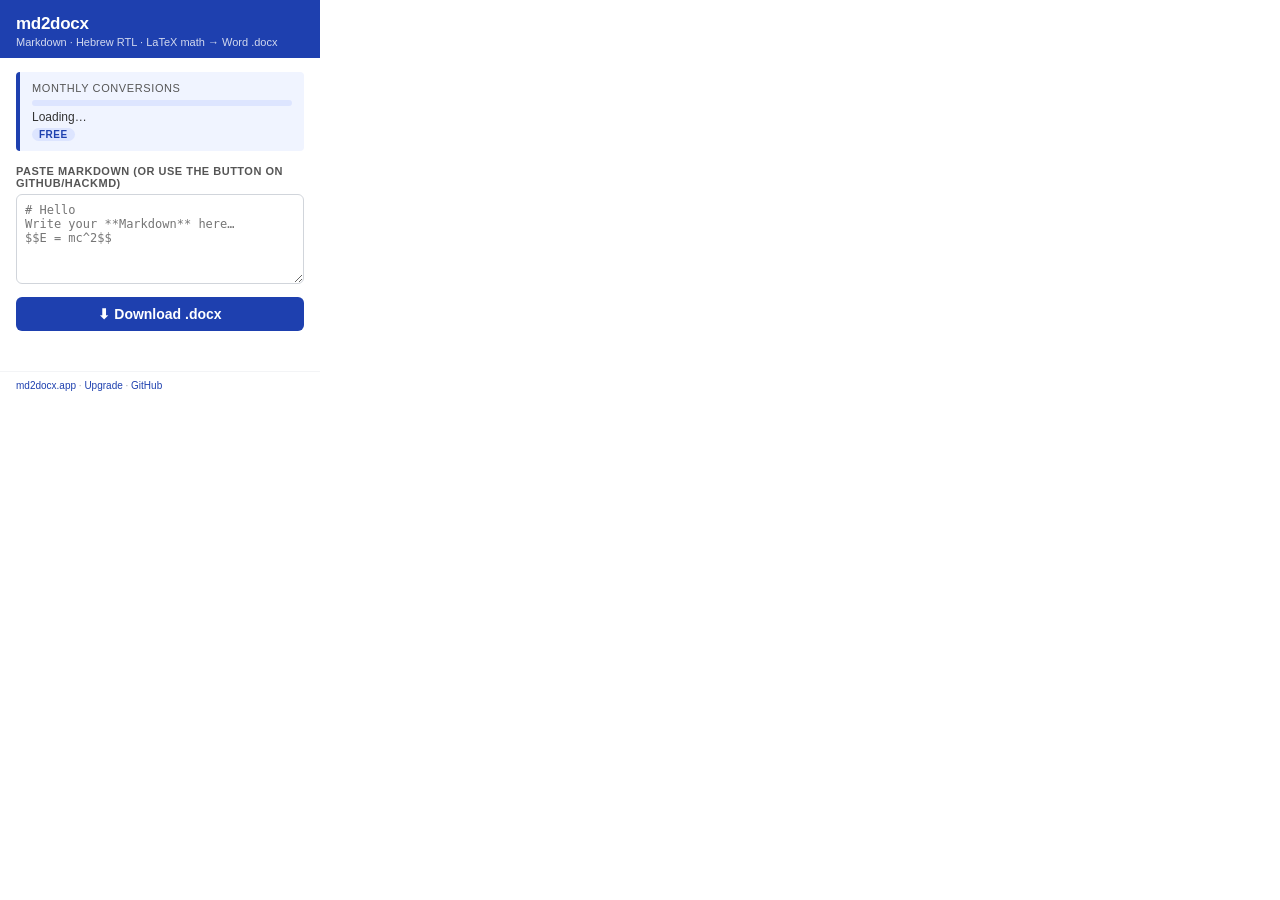
==== extension/popup.html @ 274e8eb8 "feat: full SaaS deployment scaffold (Phases 1–3) - md2docx.py: add convert_markdown() public API, fi" ====
<!DOCTYPE html>
<html lang="en">
<head>
  <meta charset="UTF-8" />
  <meta name="viewport" content="width=device-width, initial-scale=1.0" />
  <title>md2docx</title>
  <style>
    * { box-sizing: border-box; margin: 0; padding: 0; }

    body {
      font-family: -apple-system, BlinkMacSystemFont, "Segoe UI", sans-serif;
      font-size: 14px;
      color: #1a1a1a;
      background: #fff;
      width: 320px;
      min-height: 200px;
    }

    header {
      background: #1e40af;
      color: #fff;
      padding: 14px 16px 10px;
    }
    header h1 { font-size: 17px; font-weight: 700; letter-spacing: -0.3px; }
    header p  { font-size: 11px; opacity: 0.8; margin-top: 2px; }

    .quota-box {
      background: #f0f4ff;
      border-left: 4px solid #1e40af;
      margin: 14px 16px 0;
      padding: 10px 12px;
      border-radius: 4px;
    }
    .quota-box .label { font-size: 11px; text-transform: uppercase;
                        letter-spacing: 0.6px; color: #555; }
    .quota-bar-wrap   { background: #dde5ff; border-radius: 99px;
                        height: 6px; margin: 6px 0 4px; overflow: hidden; }
    .quota-bar        { height: 100%; background: #1e40af;
                        border-radius: 99px; transition: width 0.4s; }
    .quota-text       { font-size: 12px; color: #333; }
    .quota-text strong { color: #1e40af; }

    .tier-badge {
      display: inline-block;
      margin-top: 4px;
      font-size: 10px;
      font-weight: 700;
      text-transform: uppercase;
      letter-spacing: 0.5px;
      padding: 1px 7px;
      border-radius: 99px;
      background: #dde5ff;
      color: #1e40af;
    }
    .tier-badge.pro  { background: #d1fae5; color: #065f46; }
    .tier-badge.team { background: #fef3c7; color: #92400e; }

    .convert-section { padding: 14px 16px; }
    .convert-section label {
      font-size: 11px; font-weight: 600; text-transform: uppercase;
      letter-spacing: 0.5px; color: #555; display: block; margin-bottom: 5px;
    }
    textarea {
      width: 100%; height: 90px; resize: vertical;
      border: 1px solid #d1d5db; border-radius: 6px;
      padding: 8px; font-size: 12px; font-family: "JetBrains Mono",
      "Fira Code", monospace; outline: none;
    }
    textarea:focus { border-color: #1e40af; box-shadow: 0 0 0 2px #bfdbfe; }

    .btn {
      display: block; width: 100%; margin-top: 10px;
      padding: 9px 0; border: none; border-radius: 6px;
      font-size: 14px; font-weight: 600; cursor: pointer;
      transition: opacity 0.15s;
    }
    .btn:disabled { opacity: 0.45; cursor: not-allowed; }
    .btn-primary  { background: #1e40af; color: #fff; }
    .btn-primary:hover:not(:disabled) { background: #1e3a8a; }
    .btn-upgrade  { background: #f59e0b; color: #fff; margin-top: 6px; }
    .btn-upgrade:hover { background: #d97706; }

    .status {
      font-size: 12px; margin-top: 8px; min-height: 18px;
      text-align: center; color: #6b7280;
    }
    .status.error   { color: #dc2626; }
    .status.success { color: #059669; }

    footer {
      padding: 8px 16px 12px;
      font-size: 10px; color: #9ca3af;
      border-top: 1px solid #f3f4f6;
    }
    footer a { color: #1e40af; text-decoration: none; }
    footer a:hover { text-decoration: underline; }
  </style>
</head>
<body>

<header>
  <h1>md2docx</h1>
  <p>Markdown · Hebrew RTL · LaTeX math → Word .docx</p>
</header>

<div class="quota-box">
  <div class="label">Monthly conversions</div>
  <div class="quota-bar-wrap"><div class="quota-bar" id="quotaBar" style="width:0%"></div></div>
  <div class="quota-text" id="quotaText">Loading…</div>
  <span class="tier-badge" id="tierBadge">free</span>
</div>

<div class="convert-section">
  <label for="mdInput">Paste Markdown (or use the button on GitHub/HackMD)</label>
  <textarea id="mdInput" placeholder="# Hello&#10;Write your **Markdown** here…&#10;$$E = mc^2$$"></textarea>
  <button class="btn btn-primary" id="convertBtn">⬇ Download .docx</button>
  <button class="btn btn-upgrade" id="upgradeBtn" style="display:none">
    🚀 Upgrade to Pro — $5/mo
  </button>
  <div class="status" id="status"></div>
</div>

<footer>
  <a href="https://md2docx.app" target="_blank">md2docx.app</a> ·
  <a href="https://md2docx.app/#upgrade" target="_blank" id="footerUpgrade">Upgrade</a> ·
  <a href="https://github.com/your-org/md2docx" target="_blank">GitHub</a>
</footer>

<script src="popup.js"></script>
</body>
</html>
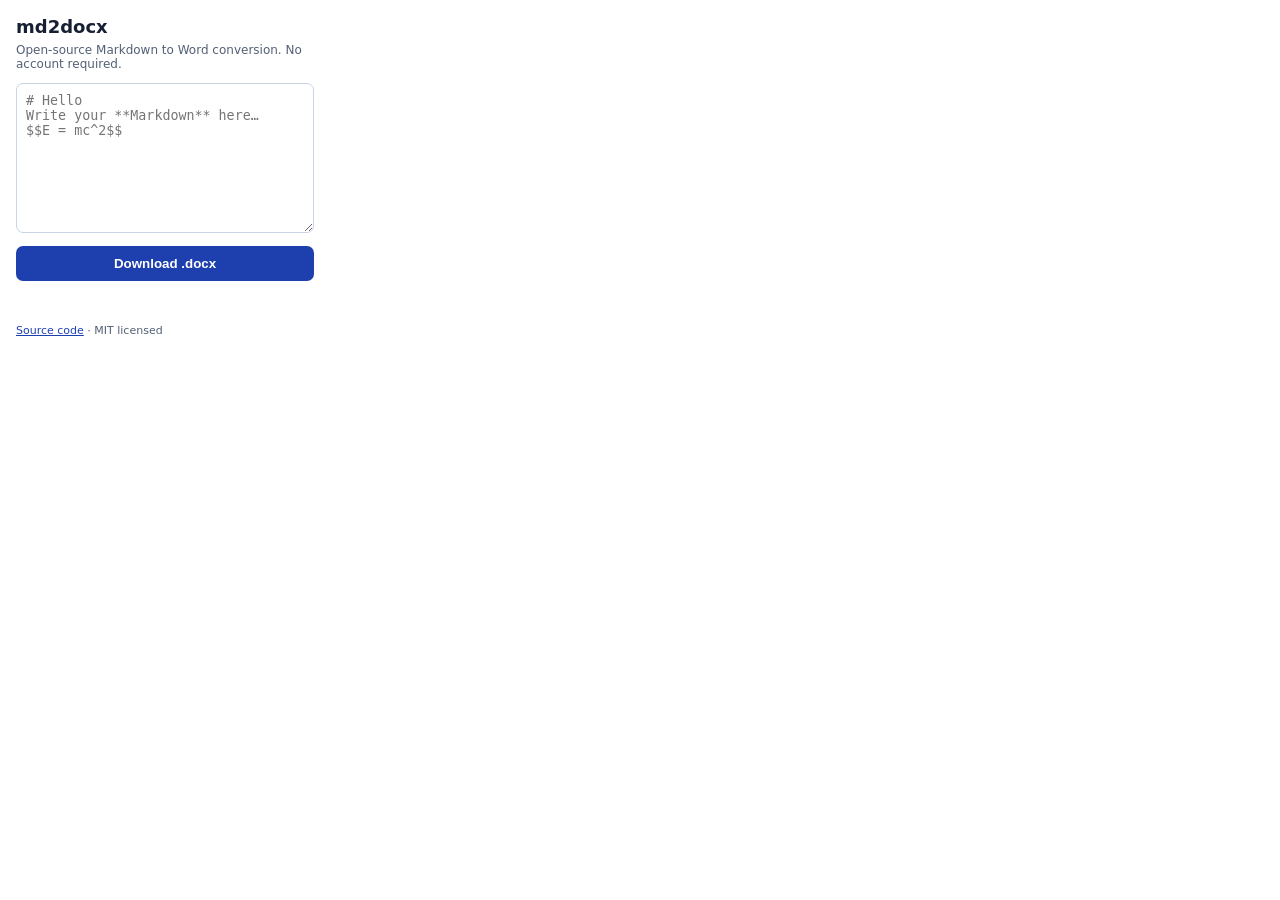
==== commit 4e5d7ee5: "Pivot to opensource" ====
--- a/extension/popup.html
+++ b/extension/popup.html
@@ -1,131 +1 @@
-<!DOCTYPE html>
-<html lang="en">
-<head>
-  <meta charset="UTF-8" />
-  <meta name="viewport" content="width=device-width, initial-scale=1.0" />
-  <title>md2docx</title>
-  <style>
-    * { box-sizing: border-box; margin: 0; padding: 0; }
-
-    body {
-      font-family: -apple-system, BlinkMacSystemFont, "Segoe UI", sans-serif;
-      font-size: 14px;
-      color: #1a1a1a;
-      background: #fff;
-      width: 320px;
-      min-height: 200px;
-    }
-
-    header {
-      background: #1e40af;
-      color: #fff;
-      padding: 14px 16px 10px;
-    }
-    header h1 { font-size: 17px; font-weight: 700; letter-spacing: -0.3px; }
-    header p  { font-size: 11px; opacity: 0.8; margin-top: 2px; }
-
-    .quota-box {
-      background: #f0f4ff;
-      border-left: 4px solid #1e40af;
-      margin: 14px 16px 0;
-      padding: 10px 12px;
-      border-radius: 4px;
-    }
-    .quota-box .label { font-size: 11px; text-transform: uppercase;
-                        letter-spacing: 0.6px; color: #555; }
-    .quota-bar-wrap   { background: #dde5ff; border-radius: 99px;
-                        height: 6px; margin: 6px 0 4px; overflow: hidden; }
-    .quota-bar        { height: 100%; background: #1e40af;
-                        border-radius: 99px; transition: width 0.4s; }
-    .quota-text       { font-size: 12px; color: #333; }
-    .quota-text strong { color: #1e40af; }
-
-    .tier-badge {
-      display: inline-block;
-      margin-top: 4px;
-      font-size: 10px;
-      font-weight: 700;
-      text-transform: uppercase;
-      letter-spacing: 0.5px;
-      padding: 1px 7px;
-      border-radius: 99px;
-      background: #dde5ff;
-      color: #1e40af;
-    }
-    .tier-badge.pro  { background: #d1fae5; color: #065f46; }
-    .tier-badge.team { background: #fef3c7; color: #92400e; }
-
-    .convert-section { padding: 14px 16px; }
-    .convert-section label {
-      font-size: 11px; font-weight: 600; text-transform: uppercase;
-      letter-spacing: 0.5px; color: #555; display: block; margin-bottom: 5px;
-    }
-    textarea {
-      width: 100%; height: 90px; resize: vertical;
-      border: 1px solid #d1d5db; border-radius: 6px;
-      padding: 8px; font-size: 12px; font-family: "JetBrains Mono",
-      "Fira Code", monospace; outline: none;
-    }
-    textarea:focus { border-color: #1e40af; box-shadow: 0 0 0 2px #bfdbfe; }
-
-    .btn {
-      display: block; width: 100%; margin-top: 10px;
-      padding: 9px 0; border: none; border-radius: 6px;
-      font-size: 14px; font-weight: 600; cursor: pointer;
-      transition: opacity 0.15s;
-    }
-    .btn:disabled { opacity: 0.45; cursor: not-allowed; }
-    .btn-primary  { background: #1e40af; color: #fff; }
-    .btn-primary:hover:not(:disabled) { background: #1e3a8a; }
-    .btn-upgrade  { background: #f59e0b; color: #fff; margin-top: 6px; }
-    .btn-upgrade:hover { background: #d97706; }
-
-    .status {
-      font-size: 12px; margin-top: 8px; min-height: 18px;
-      text-align: center; color: #6b7280;
-    }
-    .status.error   { color: #dc2626; }
-    .status.success { color: #059669; }
-
-    footer {
-      padding: 8px 16px 12px;
-      font-size: 10px; color: #9ca3af;
-      border-top: 1px solid #f3f4f6;
-    }
-    footer a { color: #1e40af; text-decoration: none; }
-    footer a:hover { text-decoration: underline; }
-  </style>
-</head>
-<body>
-
-<header>
-  <h1>md2docx</h1>
-  <p>Markdown · Hebrew RTL · LaTeX math → Word .docx</p>
-</header>
-
-<div class="quota-box">
-  <div class="label">Monthly conversions</div>
-  <div class="quota-bar-wrap"><div class="quota-bar" id="quotaBar" style="width:0%"></div></div>
-  <div class="quota-text" id="quotaText">Loading…</div>
-  <span class="tier-badge" id="tierBadge">free</span>
-</div>
-
-<div class="convert-section">
-  <label for="mdInput">Paste Markdown (or use the button on GitHub/HackMD)</label>
-  <textarea id="mdInput" placeholder="# Hello&#10;Write your **Markdown** here…&#10;$$E = mc^2$$"></textarea>
-  <button class="btn btn-primary" id="convertBtn">⬇ Download .docx</button>
-  <button class="btn btn-upgrade" id="upgradeBtn" style="display:none">
-    🚀 Upgrade to Pro — $5/mo
-  </button>
-  <div class="status" id="status"></div>
-</div>
-
-<footer>
-  <a href="https://md2docx.app" target="_blank">md2docx.app</a> ·
-  <a href="https://md2docx.app/#upgrade" target="_blank" id="footerUpgrade">Upgrade</a> ·
-  <a href="https://github.com/your-org/md2docx" target="_blank">GitHub</a>
-</footer>
-
-<script src="popup.js"></script>
-</body>
-</html>
+<!doctype html><html><head><meta charset="utf-8"><title>md2docx</title><style>body{width:330px;margin:0;font:14px system-ui,sans-serif;color:#172033}.app{padding:16px}h1{font-size:18px;margin:0 0 6px}p{color:#526075;font-size:12px;margin:0 0 12px}textarea{box-sizing:border-box;width:100%;height:150px;padding:9px;border:1px solid #c9d4e5;border-radius:7px;resize:vertical}button{width:100%;border:0;border-radius:7px;padding:10px;margin-top:10px;background:#1e40af;color:white;font-weight:700;cursor:pointer}button:disabled{opacity:.6}.status{min-height:18px;margin-top:9px;font-size:12px}.status.error{color:#b42318}.status.success{color:#067647}footer{padding:0 16px 14px;font-size:11px;color:#526075}a{color:#1e40af}</style></head><body><main class="app"><h1>md2docx</h1><p>Open-source Markdown to Word conversion. No account required.</p><textarea id="mdInput" placeholder="# Hello&#10;Write your **Markdown** here…&#10;$$E = mc^2$$"></textarea><button id="convertBtn">Download .docx</button><div class="status" id="status"></div></main><footer><a href="https://github.com/GuyvDev/LLM-To-Word" target="_blank">Source code</a> · MIT licensed</footer><script src="popup.js"></script></body></html>
